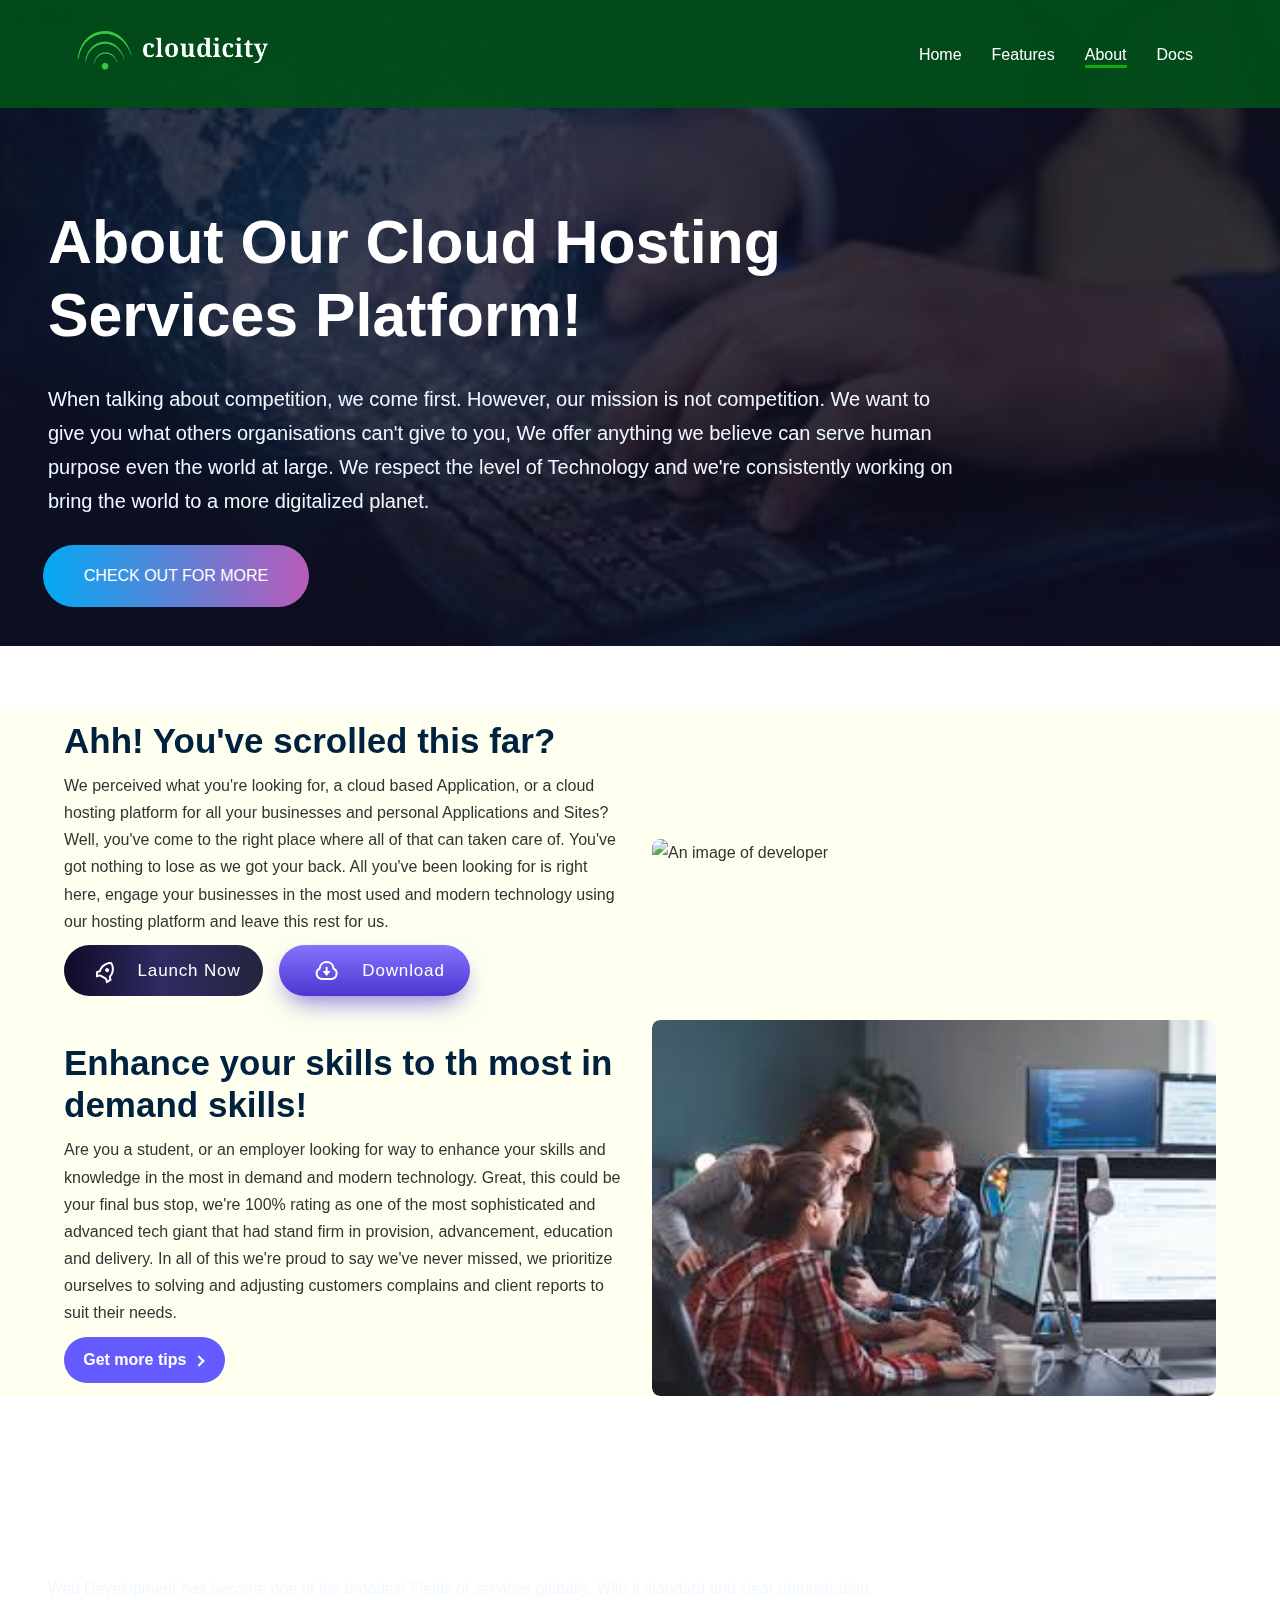
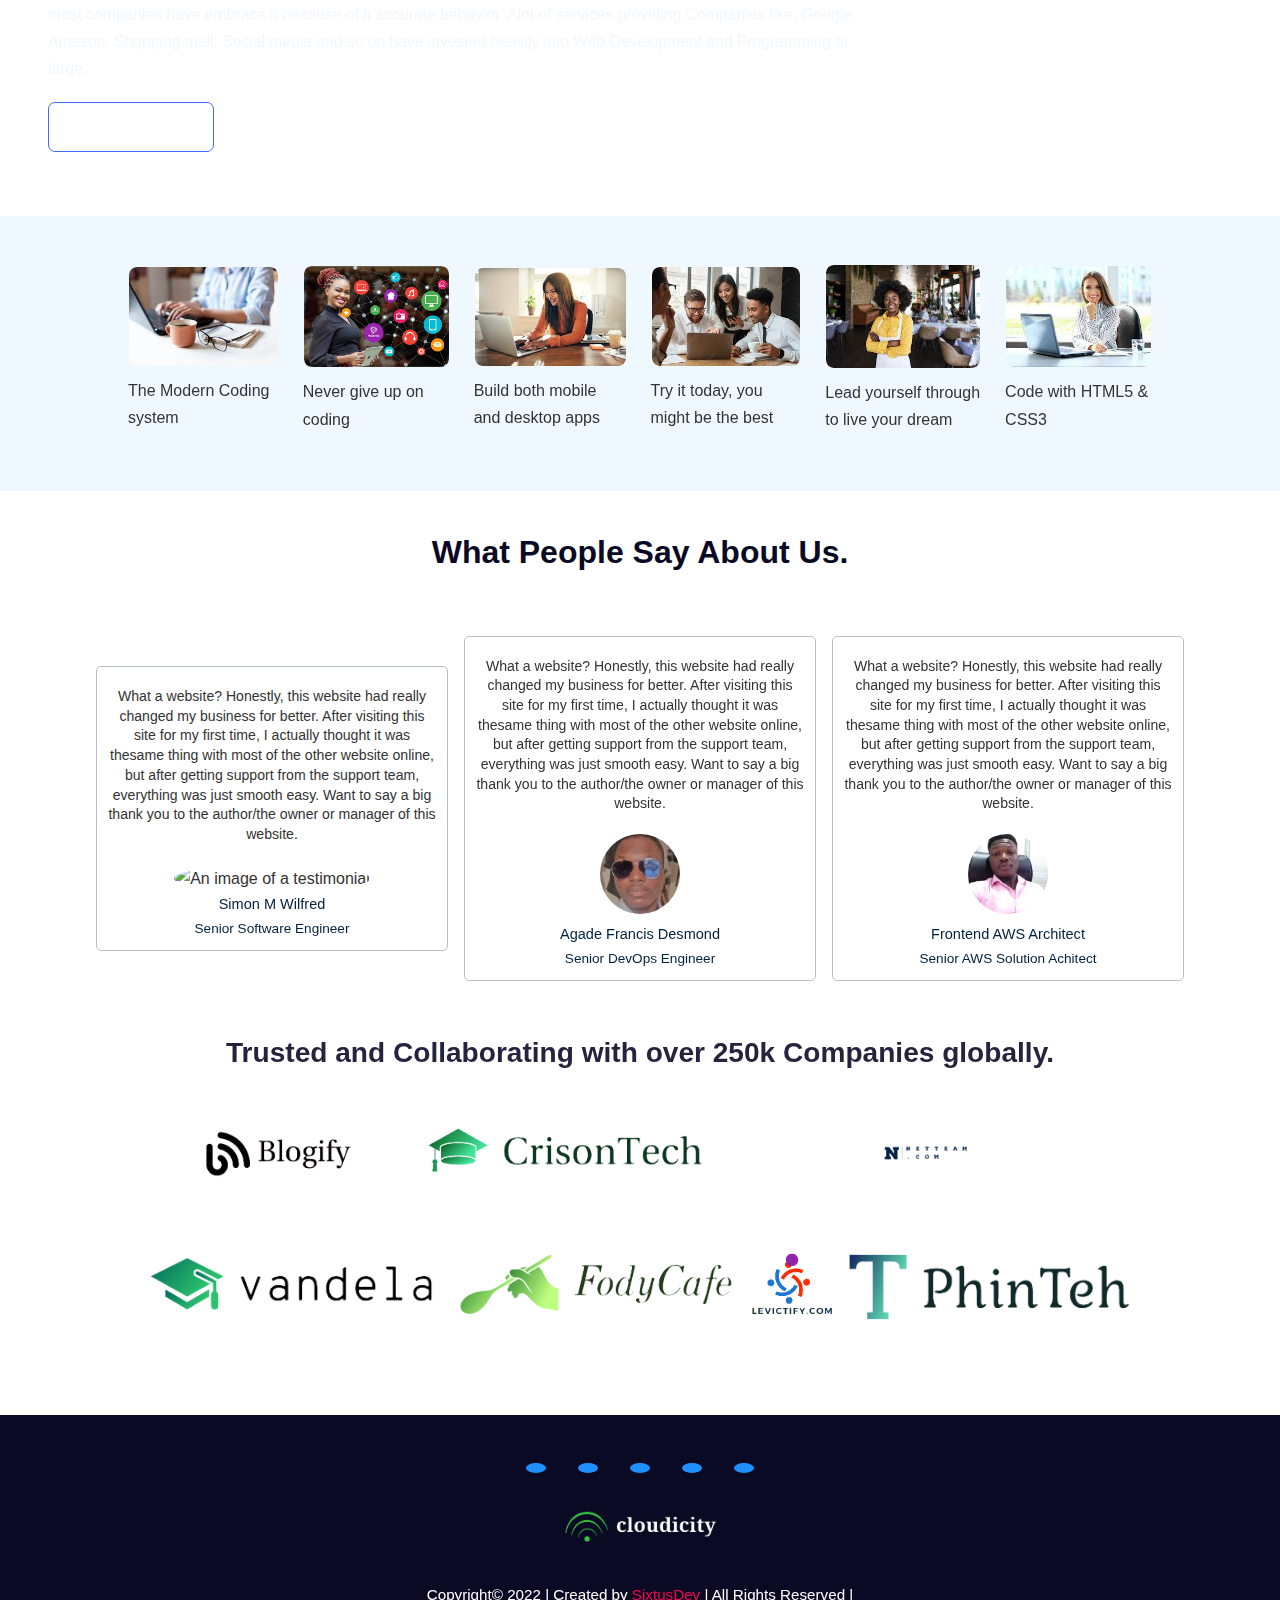
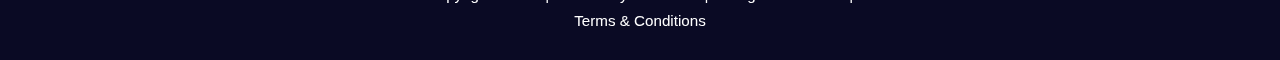
==== about.html @ d68605b9 "commit on all files" ====
<!DOCTYPE html>
<html lang="en">
<head>
  <meta charset="UTF-8">
  <link rel="stylesheet" href="./CSS/styles.css">
  <link rel="stylesheet" href="./CSS/utilities.css">
  <meta name="viewport" content="width=device-width, initial-scale=1.0">
  <meta name="description" cotent="Web based cloud hosting company for everyone" >
  <title>Cloudicity | Cloud hosting About</title>
  <script src="https://kit.fontawesome.com/7c5a9b010c.js" crossorigin="anonymous"></script>
</head>
<body>
  <!-- Nav -->
  <div class="navbar">
    <div class="container flex">
      <h1 class="logo"><a href="index.html"><img src="./images/cloudicity-logo-1.png" class="logo-image" alt="An image of Logo"></a></h1>
      <nav>
        <ul>
          <li><a href="index.html">Home</a></li>
          <li><a href="features.html">Features</a></li>
          <li><a href="about.html" class="active">About</a></li>
          <li><a href="docs.html">Docs</a></li>
        </ul>
      </nav>
    </div>
  </div>
 
  <!-- About -->
  
  <section class="main-me">
    <div class="head-nav">
      <div class="flex_inner_items">
        <h1>About Our Cloud Hosting Services Platform!</h1>
        <p>When talking about competition, we come first. However, our mission is not competition. We want to give you what others organisations can't give to you, We offer anything we believe can serve human purpose even the world at large.
          We respect the level of Technology and we're consistently working on bring the world to a more digitalized planet.
        </p>
        
        <button class="btn_primary_about" onclick="set_user_url()" >Check out for more</button>
      </div>
    </div> 
  </section>

  <div class="m-vert">
    <div class="inner-flex-container">
      <div class="main-me-text">
        <h2 class="text-dark">Ahh! You've scrolled this far?</h2>
        <p>We perceived what you're looking for, a cloud based Application, or a cloud hosting platform for all your businesses and personal Applications and Sites? Well, you've come to the right place where all of that can taken care of. You've got nothing to lose as we got your back. All you've been looking for is right here, engage your businesses in the most used and modern technology using our hosting platform and leave this rest for us.</p>
        <span class="flex-children">
          <a href="features.html" class="explore__link">
            <button class="explore_btn_pre">
              <svg height="24" width="24" viewBox="0 0 24 24" xmlns="http://www.w3.org/2000/svg"><path d="M0 0h24v24H0z" fill="none"></path><path d="M5 13c0-5.088 2.903-9.436 7-11.182C16.097 3.564 19 7.912 19 13c0 .823-.076 1.626-.22 2.403l1.94 1.832a.5.5 0 0 1 .095.603l-2.495 4.575a.5.5 0 0 1-.793.114l-2.234-2.234a1 1 0 0 0-.707-.293H9.414a1 1 0 0 0-.707.293l-2.234 2.234a.5.5 0 0 1-.793-.114l-2.495-4.575a.5.5 0 0 1 .095-.603l1.94-1.832C5.077 14.626 5 13.823 5 13zm1.476 6.696l.817-.817A3 3 0 0 1 9.414 18h5.172a3 3 0 0 1 2.121.879l.817.817.982-1.8-1.1-1.04a2 2 0 0 1-.593-1.82c.124-.664.187-1.345.187-2.036 0-3.87-1.995-7.3-5-8.96C8.995 5.7 7 9.13 7 13c0 .691.063 1.372.187 2.037a2 2 0 0 1-.593 1.82l-1.1 1.039.982 1.8zM12 13a2 2 0 1 1 0-4 2 2 0 0 1 0 4z" fill="currentColor"></path></svg>
              <span>Launch Now</span>
            </button>
          </a>
          <a href="./images/sixtus-office.JPG" class="download_software"download >
            <button class="cssbuttons-io-button">
              <svg height="24" width="24" viewBox="0 0 24 24" xmlns="http://www.w3.org/2000/svg"><path d="M0 0h24v24H0z" fill="none"></path><path d="M1 14.5a6.496 6.496 0 0 1 3.064-5.519 8.001 8.001 0 0 1 15.872 0 6.5 6.5 0 0 1-2.936 12L7 21c-3.356-.274-6-3.078-6-6.5zm15.848 4.487a4.5 4.5 0 0 0 2.03-8.309l-.807-.503-.12-.942a6.001 6.001 0 0 0-11.903 0l-.12.942-.805.503a4.5 4.5 0 0 0 2.029 8.309l.173.013h9.35l.173-.013zM13 12h3l-4 5-4-5h3V8h2v4z" fill="currentColor"></path></svg>
              <span>Download</span>
            </button>
          </a>
        </span>
      </div>

      <div class="img-wrapper">
        <img src="./images/sixtus-office.jpg" alt="An image of developer" class="image-dev">
        <div class="positioned-item">
          <h2>Learn the Skills you need for your next level.</h2>
          <p>Learning here could be the best decision you've ever make. Try and see it for yourelf. We believe Education is the key to success therefore, we've done and are doing everything possible to making Education Easy and accessible to all.</p>
          <a href="#"><i class="fas fa-external-link-alt"></i></a>
        </div>
      </div>
    </div>

    <div class="inner-flex-container">
      <div class="main-me-text">
        <h2 class="text-dark">Enhance your skills to th most in demand skills!</h3>
        <p>Are you a student, or an employer looking for way to enhance your skills and knowledge in the most in demand and modern technology. Great, this could be your final bus stop, we're 100% rating as one of the most sophisticated and advanced tech giant that had stand firm in provision, advancement, education and delivery. In all of this we're proud to say we've never missed, we prioritize ourselves to solving and adjusting customers complains and client reports to suit their needs.
        </p>
        <button class="tips-btn" onclick="redirect_url_doc()">
            Get more tips
            <div class="arrow-wrapper">
              <div class="arrow"></div>

            </div>
        </button>
      </div>
      <div class="img-wrapper">
        <img src="./images/developer-13.jpg" alt="An image of developer" class="image-dev">
        <div class="positioned-item">
          <h2>Develop yourself today for better tomorrow!</h2>
          <p>Learning here could be the best decision you've ever make. Try and see it for yourelf. We believe Education is the key to success therefore, we've done and are doing everything possible to making Education Easy and accessible to all.</p>
          <a href="#"><i class="fas fa-external-link-alt"></i></a>
        </div>
      </div>  
    </div> 
  </div>

  <section class="ideas_section">
    <div class="flex__inner_content">
      <div class="content_left">
        <h2>Find ideas about hidden behind the scheme!</h2>
        <p>Web Development has become one of the broadest Fields of services globally.
        With it standard and clear demostration, most companies have embrace it because of it accurate behavior. 
        Alot of services providing Companies like, Google, Amazon, Shopping mall, Social media and so on have invested 
        heavily into Web Development and Programming at large.
        </p>

        <button class="intouch_btn" onclick="contact_form()">Get in touch</button>
      </div>
    </div>
  </section>
  
  <!-- main-nav -->
  <section class="main_background">  
    <div class="flex_element">
      <div class="flex-1">
        <div class="img-wrapper border-color">
          <img src="./images/business-25.jpg" class="img" alt="An image of developers-1">
          <div class="positioned-wrapper">
            <button class="enroll_btn" onclick="get_url_assoc()">
              <span class="span-mother">
                  <span>E</span>
                  <span>n</span>
                  <span>r</span>
                  <span>o</span>
                  <span>l</span>
                  <span>l</span>
              </span>
              <span class="span-mother2">
                  <span>E</span>
                  <span>n</span>
                  <span>r</span>
                  <span>o</span>
                  <span>l</span>
                  <span>l</span>
              </span>
            </button>           
          </div>
        </div>
        <p>The Modern Coding system</p>
      </div>

      <div class="flex-1">
        <div class="img-wrapper border-color">
          <img src="./images/business-23.jpg" class="img" alt="An image of developers-2">
          <div class="positioned-wrapper">
              <button class="enroll_btn" onclick="get_url_assoc()">
                <span class="span-mother">
                    <span>E</span>
                    <span>n</span>
                    <span>r</span>
                    <span>o</span>
                    <span>l</span>
                    <span>l</span>
                </span>
                <span class="span-mother2">
                    <span>E</span>
                    <span>n</span>
                    <span>r</span>
                    <span>o</span>
                    <span>l</span>
                    <span>l</span>
                </span>
              </button>             
          </div>
        </div>
        <p>Never give up on coding</p>
      </div>

      <div class="flex-1">
        <div class="img-wrapper border-color">
          <img src="./images/business-22.jpg" class="img" alt="An image of developers-3">
          <div class="positioned-wrapper">
            <button class="enroll_btn" onclick="get_url_assoc()">
              <span class="span-mother">
                  <span>E</span>
                  <span>n</span>
                  <span>r</span>
                  <span>o</span>
                  <span>l</span>
                  <span>l</span>
              </span>
              <span class="span-mother2">
                  <span>E</span>
                  <span>n</span>
                  <span>r</span>
                  <span>o</span>
                  <span>l</span>
                  <span>l</span>
              </span>
            </button>
          </div>
        </div>
        <p>Build both mobile and desktop apps</p>
      </div>

      <div class="flex-1">
        <div class="img-wrapper border-color">
          <img src="./images/business-10.jpg" class="img" alt="An image of developers-4">
          <div class="positioned-wrapper">
          <button class="enroll_btn" onclick="get_url_assoc()">
            <span class="span-mother">
                <span>E</span>
                <span>n</span>
                <span>r</span>
                <span>o</span>
                <span>l</span>
                <span>l</span>
            </span>
            <span class="span-mother2">
                <span>E</span>
                <span>n</span>
                <span>r</span>
                <span>o</span>
                <span>l</span>
                <span>l</span>
            </span>
          </button>  
          </div>
        </div>
        <p>Try it today, you might be the best</p>
      </div>

      <div class="flex-1">
        <div class="img-wrapper border-color">
          <img src="./images/business-9.jpg" class="img" alt="An image of developers-5">
          <div class="positioned-wrapper">
            <button class="enroll_btn" onclick="get_url_assoc()">
              <span class="span-mother">
                  <span>E</span>
                  <span>n</span>
                  <span>r</span>
                  <span>o</span>
                  <span>l</span>
                  <span>l</span>
              </span>
              <span class="span-mother2">
                  <span>E</span>
                  <span>n</span>
                  <span>r</span>
                  <span>o</span>
                  <span>l</span>
                  <span>l</span>
              </span>
            </button>   
          </div>
        </div>
        <p>Lead yourself through to live your dream</p>
      </div>

      <div class="flex-1"> 
        <div class="img-wrapper border-color">
          <img src="./images/business-4.jpg" class="img alt="An image of developers-6">
          <div class="positioned-wrapper">
            <button class="enroll_btn" onclick="get_url_assoc()">
              <span class="span-mother">
                  <span>E</span>
                  <span>n</span>
                  <span>r</span>
                  <span>o</span>
                  <span>l</span>
                  <span>l</span>
              </span>
              <span class="span-mother2">
                  <span>E</span>
                  <span>n</span>
                  <span>r</span>
                  <span>o</span>
                  <span>l</span>
                  <span>l</span>
              </span>
            </button>   
          </div>
        </div>
        <p>Code with HTML5 & CSS3</p>
      </div>

    </div>
    
  </section>

  <section class="testimonials-container">
    <h2 class="testimonial-header">What People Say About Us.</h2>
    <div class="testimonial-flex-wrapper">
      <div class="testimonial-col-1">
        <span class="icon-left"><i class="fas fa-quote-left testi-icon"></i></span>
        <p class="testi-par">What a website? Honestly, this website had really changed my business for better.
          After visiting this site for my first time, I actually thought it was thesame thing with most of the other website online, but after getting support from the support team, everything was just smooth easy.
          Want to say a big thank you to the author/the owner or manager of this website.
        </p>
        <ul class="icon-star-left">
          <li class="star-list"><i class="fas fa-star"></i></li>
          <li class="star-list"><i class="fas fa-star"></i></li>
          <li class="star-list"><i class="fas fa-star"></i></li>
          <li class="star-list"><i class="fas fa-star"></i></li>
          <li class="star-list"><i class="fas fa-star"></i></li>
        </ul>
        <img src="./images/testi-1.png" alt="An image of a testimonial" class="test-img-1 testimonial-img">
        <h5 class="testi-name">Simon M Wilfred</h5>
        <h6 class="country">Senior Software Engineer</h6>
      </div>

      <div class="testimonial-col-1">
        <span class="icon-left"><i class="fas fa-quote-left testi-icon"></i></span>
        <p class="testi-par">What a website? Honestly, this website had really changed my business for better.
          After visiting this site for my first time, I actually thought it was thesame thing with most of the other website online, but after getting support from the support team, everything was just smooth easy.
          Want to say a big thank you to the author/the owner or manager of this website.
        </p>
        <ul class="icon-star-left">
          <li class="star-list"><i class="fas fa-star"></i></li>
          <li class="star-list"><i class="fas fa-star"></i></li>
          <li class="star-list"><i class="fas fa-star"></i></li>
          <li class="star-list"><i class="fas fa-star"></i></li>
          <li class="star-list"><i class="fas fa-star"></i></li>
        </ul>

        <img src="./images/testi-2.jpg" alt="An image of a testimonial" class="test-img-2 testimonial-img">
        <h5 class="testi-name">Agade Francis Desmond</h5>
        <h6 class="country">Senior DevOps Engineer</h6>
      </div>

      <div class="testimonial-col-1">
        <span class="icon-left"><i class="fas fa-quote-left testi-icon"></i></span>
        <p class="testi-par">What a website? Honestly, this website had really changed my business for better.
          After visiting this site for my first time, I actually thought it was thesame thing with most of the other website online, but after getting support from the support team, everything was just smooth easy.
          Want to say a big thank you to the author/the owner or manager of this website.
        </p>
        <ul class="icon-star-left">
          <li class="star-list"><i class="fas fa-star"></i></li>
          <li class="star-list"><i class="fas fa-star"></i></li>
          <li class="star-list"><i class="fas fa-star"></i></li>
          <li class="star-list"><i class="fas fa-star"></i></li>
          <li class="star-list"><i class="fas fa-star"></i></li>
        </ul>

        <img src="./images/testi-3.jpg" alt="An image of a testimonial" class="test-img-3 testimonial-img">
        <h5 class="testi-name">Frontend AWS Architect</h5>
        <h6 class="country">Senior AWS Solution Achitect</h6>
      </div>
    </div>
  </section>

  <div class="collaboration-wrapper">
    <h3>Trusted and Collaborating with over 250k Companies globally.</h3>
    <div class="collaboration-items">
      <a href="#" target="_blank" class="colla-links"><span><img src="./images/collabo-1.png" class="colla-img mix-mode" alt="image of collaboration-1"></span></a>
      <a href="#" target="_blank" class="colla-links"><span><img src="./images/collabo-2.png" class="modify-img" alt="image of collaboration-1"></span></a>
      <a href="#" target="_blank" class="colla-links"><span><img src="./images/collabo-3.png" class="modify-img mix-mode" alt="image of collaboration-3"></span></a>
      <a href="#" target="_blank" class="colla-links"><span><img src="./images/collabo-9.png" class="modify-img" alt="image of collaboration-3"></span></a>
      <a href="#" target="_blank" class="colla-links"><span><img src="./images/collabo-6.png" class="modify-img" alt="image of collaboration-4"></span></a>
      <a href="#" target="_blank" class="colla-links"><span><img src="./images/collabo-8.png" class="colla-img" alt="image of collaboration-5"></span></a>
      <a href="#" target="_blank" class="colla-links"><span><img src="./images/collabo-7.png" class="modify-img" alt="image of collaboration-6"></span></a>
    </div>
  </div>

  
      <!-- Footer -->
    <footer class="footer py-1">
      <div class="Flex-footer">
        <div class="flex-center-items">
            <a
              href="https://github.com/sixtus-Developer"
              class="social-link"
              target="_blank"
            >
              <i class="fab fa-github fa-2x"></i>
            </a>
          

          
            <a
              href="https://twitter.com/SixtusUshahemba"
              class="social-link"
              target="_blank"
            >
              <i class="fab fa-twitter fa-2x"></i>
            </a>
          

          
            <a
              href="https://www.facebook.com/sixtusushrey"
              class="social-link"
              target="_blank"
            >
              <i class="fab fa-facebook fa-2x"></i>
            </a>
          
          
          
            <a
              href="https://www.instagram.com/sixtusushrey/"
              class="social-link"
              target="_blank"
            >
              <i class="fab fa-instagram fa-2x"></i>
            </a>
          

          
            <a
              href="https://www.linkedin.com/in/sixtusushrey/"
              class="social-link"
              target="_blank"
            >
              <i class="fab fa-linkedin fa-2x"></i>
            </a>
          
        </div>

        <div class="logo-wrapper">
          <img
            src="images/cloudicity-logo-1.png"
            class="footer-logo-img"
            alt="An image of Logo"
          />
          <p class="white-color">
            Copyright&copy; 2022 | Created by
            <span style="color: #ff004f;">SixtusDev</span>
            | All Rights Reserved |
            <br />
            Terms & Conditions
          </p>
        </div>
      </div>
    </footer>
  
  <script src="./JS/about.js"></script>
</body> 
</html>
---- CSS/styles.css ----
@import url('https://fonts.googleapis.com/css2?family=Lato:wght@300;400&family=Nunito:wght@300;400&family=Raleway:wght@200;300;400;500&display=swap');
@import url('./utilities.css');

:root {
  --primary-color: #047aed;
  --secondary-color: #1c3fa8;
  --dark-color: #002240;
  --darker-color: #0a0a24;
  --light-color: #f4f4f4;
  --success-color: #5cb85c;
  --pinkle-color: hotpink;
  --error-color: #d9534f;
  --gray-color: rgba(15, 35, 15, 0.6);
}

* {
  box-sizing: border-box;
  padding: 0;
  margin: 0;
}

html {
  scroll-behavior: smooth;
}

body {
  font-family: 'Segoe UI', Tahoma, Geneva, Verdana, sans-serif;
  line-height: 1.7;
  color: #333;
  overflow-x: hidden;
  width: 100%;
}

ul {
  list-style-type: none;
}

a {
  text-decoration: none;
  color: #333;
}

h1,
h2 {
  font-weight: 300;
  line-height: 1.2;
  margin: 10px 0;
}

p {
  margin: 10px 0;
  width: 100%;
}

img {
  width: 100%;
}

.logo {
  display: inline-block;
  position: relative;
}

.logo .logo-image {
  width: 200px;
  height: 80px;
  position: relative;
  object-fit: contain;
}

.logo-wrapper {
  display: block;
  position: relative;
}

.logo-wrapper .footer-logo-img {
  width: 190px;
  height: 100%;
  position: relative;
  margin-top: 1rem;
  padding: 1rem;
  object-fit: contain;
}

code,
pre {
  background: #333;
  color: #fff;
  padding: 10px;
}

.hidden {
  visibility: hidden;
  height: 0;
}

/* Navbar */
.navbar {
  background: #024e1af0;
  box-shadow: rgb(0, 0, 0, 0.6);
  color: #fff;
  width: 100%;
  position: fixed;
  top: 0;
  left: 0;
  overflow: hidden !important;
  z-index: 1000;
}

.navbar .flex {
  justify-content: space-between;
}

.navbar ul {
  display: flex;
}

nav ul li {
  display: inline-block;
  margin: 0 5px;
  padding: 10px;
}

.navbar ul li a {
  color: #fff;
  padding: 2px 0;
  transition: all 0.5s;
}

.navbar ul li a.active {
  font-weight: 400;
  position: relative;
  border-bottom: 3px solid rgba(15, 185, 15, 0.883) !important;
}

.navbar ul li a:hover {
  border-bottom: 3px solid rgba(15, 185, 15, 0.883);
  font-weight: bold;
}

.navbar h1 i:hover {
  color: ivory;
}

.navbar h1:hover {
  color: ivory;
}

/* Showcase */
.showcase {
  height: 100%;
  width: 100%;
  background-color: var(--primary-color);
  color: ivory;
  position: relative;
  padding: 2.5rem 0;
}

/* margin-top-y */
.vertical-margin {
  position: relative;
  top: 8rem;
}

.margin-bottom {
  margin-bottom: 3rem;
}

.showcase h1 {
  font-size: 40px;
}

.showcase p {
  margin: 20px 0;
}

.showcase-form h2 {
  color: var(--darker-color);
}

/* Animations */
.showcase-text {
  animation: slideInFromLeft 2s ease-in;
}

.showcase-text .demo-header {
  font-family: inherit;
  font-size: 2rem;
  font-weight: 500;
}

.showcase .grid {
  overflow: visible;
  grid-template-columns: 55% 45%;
  gap: 30px;
}

.showcase-form {
  position: relative;
  top: 100px;
  height: 415px;
  width: 400px;
  padding: 40px;
  z-index: 100;
  animation: slideInFromRight 2s ease-in;
}

/* input contains error */
.error .error-msg {
  visibility: visible;
}

/* error-msg */
.error-msg {
  display: flex;
  color: orangered;
  font-size: 0.91rem;
  font-family: Arial, Helvetica, sans-serif;
  justify-self: start;
  float: left;
  position: relative;
  align-items: center;
  text-align: start;
  font-weight: normal;
  visibility: hidden;
}

.showcase-form .form-control {
  margin: 10px 0;
  position: relative;
}

.showcase-form input[type='text'],
.showcase-form input[type='email'] {
  border: none;
  border-bottom: 1px solid #b4becb;
  width: 100%;
  padding: 3px;
  font-size: 16px;
}

.showcase-form input:focus {
  outline: none;
}

.showcase::before,
.showcase::after {
  content: '';
  position: absolute;
  height: 100px;
  bottom: -70px;
  right: 0;
  left: 0;
  background-color: #fff;
  transform: skewY(-3deg);
  -webkit-transform: skewY(-3deg);
  -moz-transform: skewY(-3deg);
  -ms-transform: skewY(-3deg);
}

/* Herocase */
.herocase .form-control input[type='text'],
.herocase .form-control input[type='email'],
.herocase .form-control input[type='password'] {
  border: none;
  padding: 18px 3px;
  border-bottom: 1px solid #b4becb;
  width: 100%;
  margin: 15px 40px;
  cursor: pointer;
  font-size: 15px;
  color: #333;
  font-weight: bold;
}

.herocase .form-control input:focus {
  outline: none;
}

/* herocase */
.herocase .card {
  animation: slideInFromTop 2s ease-in;
}

/* title-header */
.title-header {
  color: ivory !important;
  font-size: 2.5rem !important;
  padding-top: 2rem !important;
  font-weight: bold !important;
  font-family: Arial, Helvetica, sans-serif !important;
}

/* main-section */
.main-section {
  width: 100%;
}

/* par-text */
.para-text {
  font-size: 1.2rem !important;
  font-weight: normal !important;
  font-family: Arial, Helvetica, sans-serif !important;
  color: ivory !important;
  line-height: 28px !important;
}

.btn_primary_about {
  text-decoration: none;
  position: absolute;
  border: none;
  font-size: 16px;
  font-weight: normal;
  color: #fff;
  width: 16em;
  text-transform: uppercase;
  padding: 10px 22px;
  text-align: cente0;
  align-items: center;
  line-height: 2em;
  text-align: center;
  background: linear-gradient(90deg, #03a9f4, #f441a5, #ffeb3b, #03a9f4);
  background-size: 300%;
  border-radius: 30px;
  z-index: 1;
}

.btn_primary_about:hover {
  animation: ani 8s linear infinite;
  border: none;
}

@keyframes ani {
  0% {
    background-position: 0%;
  }

  100% {
    background-position: 400%;
  }
}

.btn_primary_about:before {
  content: '';
  position: absolute;
  top: -5px;
  left: -5px;
  right: -5px;
  bottom: -5px;
  z-index: -1;
  background: linear-gradient(90deg, #03a9f4, #f441a5, #ffeb3b, #03a9f4);
  background-size: 400%;
  border-radius: 35px;
  transition: 1s;
}

.btn_primary_about:hover::before {
  filter: blur(20px);
}

.btn_primary_about:active {
  background: linear-gradient(32deg, #03a9f4, #f441a5, #ffeb3b, #03a9f4);
}

.about-btn {
  --green: #1bfd9c;
  font-size: 15px;
  padding: 0.9em 2.7em;
  letter-spacing: 0.06em;
  position: relative;
  font-family: inherit;
  border-radius: 0.6em;
  overflow: hidden;
  text-transform: uppercase;
  transition: all 0.3s;
  line-height: 1.4em;
  border: 2px solid var(--green);
  background: linear-gradient(
    to right,
    rgba(27, 253, 156, 0.1) 1%,
    transparent 40%,
    transparent 60%,
    rgba(27, 253, 156, 0.1) 100%
  );
  color: var(--green);
  box-shadow: inset 0 0 10px rgba(27, 253, 156, 0.4),
    0 0 9px 3px rgba(27, 253, 156, 0.1);
}

.about-btn:hover {
  color: #82ffc9;
  box-shadow: inset 0 0 10px rgba(27, 253, 156, 0.6),
    0 0 9px 3px rgba(27, 253, 156, 0.2);
}

.about-btn:before {
  content: '';
  position: absolute;
  left: -4em;
  width: 4em;
  height: 100%;
  top: 0;
  transition: transform 0.4s ease-in-out;
  background: linear-gradient(
    to right,
    transparent 1%,
    rgba(27, 253, 155, 0.353) 40%,
    rgba(27, 253, 156, 0.1) 60%,
    transparent 100%
  );
}

.about-btn:hover:before {
  transform: translateX(15em);
}

/* agreement-btn */
.feature-btn {
  display: inline-block;
  cursor: pointer;
  padding: 12px 14px;
  background: transparent;
  text-align: center;
  color: var(--dark-color);
  font-size: 1rem;
  outline: none;
  font-weight: bold;
  font-family: Arial, Helvetica, sans-serif;
  border: 1px solid orangered;
  border-radius: 5px;
  margin-top: 1rem !important;
  margin: 0 auto;
  transition: all 0.5s;
}

/* on hover state */
.feature-btn:hover {
  background: seagreen;
  border: none;
  color: ivory;
  outline: none;
  transform: scale(0.98);
  cursor: pointer;
}

.herocase h1 {
  text-transform: uppercase;
}

.herocase .form-control input[type='radio'] {
  margin-right: 40px;
  margin-top: 30px;
  margin-bottom: 20px;
  font-size: 16px;
  font-weight: bold;
}

/* Stats */
.stats {
  padding-top: 100px;
  animation: slideInFromBottom 2s ease-in;
}

.stats-heading {
  max-width: 500px;
  margin: auto;
  font-size: 1.2rem;
  font-weight: bold;
  color: var(--darker-color);
}

.stats .grid h3 {
  font-size: 35px;
  color: var(--primary-color);
}

.stats .grid p {
  font-size: 20px;
  font-weight: 300;
  color: var(--dark-color);
  font-size: 0.92rem;
}

.stats .grid i {
  color: var(--dark-color);
  transition: transform 0.2s ease-in;
}

.stats .grid i:hover {
  color: var(--primary-color);
  transform: translateY(-5px);
}

/* CLI */
.cli .grid {
  grid-template-columns: repeat(3, 1fr);
  grid-template-rows: repeat(2, 1fr);
}

.cli .grid > *:first-child {
  grid-column: 1 / span 2;
  grid-row: 1 / span 2;
}

.cli .card h3 {
  color: var(--darker-color);
}

.cli .grid > *:first-child {
  color: none;
  transition: transform 0.5s ease-in;
}

.cli .grid > *:first-child:hover {
  transform: translateY(-5px);
}

/* Cloud */
.cloud .grid {
  grid-template-columns: 4fr 3fr;
}

.cloud .grid > div h2 {
  color: #fff;
}

/* Languages */

.languages .flex {
  flex-wrap: wrap;
}

.languages .card {
  text-align: center;
  margin: 18px 4px 40px;
  transition: all 0.2s ease-in;
}

.languages .card h4 {
  font-size: 17px;
  margin-top: auto;
  color: var(--dark-color);
}

.languages .card:hover {
  transform: translateY(-10px);
  cursor: pointer;
}

.languages h2 {
  color: var(--darker-color);
}

.features-sub-head {
  top: 5rem;
  position: relative;
  overflow: hidden;
}

.docs-head {
  top: 6rem;
  position: relative;
  overflow: hidden;
}

.features-head {
  position: relative;
  top: 5.2rem;
  overflow: hidden;
}

.main-me {
  background: linear-gradient(
      to right,
      rgba(15, 15, 35, 0.8),
      rgba(15, 15, 35, 0.8)
    ),
    url('../images/bg-image-10.jpg');
  background-size: cover;
  background-position: center;
  background-repeat: no-repeat;
  background-attachment: scroll;
  width: 100%;
  padding: 3rem auto !important;
  overflow: hidden;
}

.features-main {
  margin-top: 5rem !important;
}

/* Features */
.features-head img {
  width: 200px;
  justify-self: flex-end;
  transition: all 0.5s ease-in;
}

.features-head img:hover {
  transform: translateX(-8px);
}

.features-sub-head img {
  width: 300px;
  justify-self: flex-end;
  transition: transform 0.5s ease;
}

.features-sub-head img:hover {
  transform: translateX(-8px);
}

.features-sub-head .grid h2 {
  color: #20b2aa;
}

.features-sub-head .grid p,
.features-sub-head .grid h2 {
  color: var(--darker-color);
}

/* Main */
.features-main .card > i {
  margin-right: 20px;
}

.features-main .grid {
  padding: 30px;
}

.features-main .grid > *:first-child {
  grid-column: 1 / span 3;
}

.features-main .grid > *:nth-child(2) {
  grid-column: 1 / span 2;
}

.features-main .card p {
  color: var(--darker-color);
}

.features-main .card i {
  color: var(--pinkle-color);
}

.features-main .card i:hover {
  color: var(--dark-color);
}

/* Docs */
.docs-head img {
  width: 200px;
  justify-self: flex-end;
}

.docs-main {
  margin: 6rem 0 !important;
  position: relative !important;
}

.docs-main h3 {
  margin: 20px 0;
}

.docs-main .grid {
  grid-template-columns: 1fr 2fr;
  align-items: flex-start;
}

.docs-main nav li {
  font-size: 17px;
  padding-bottom: 5px;
  margin-bottom: 5px;
  border-bottom: 1px solid #ccc;
}

.docs-main a:hover {
  font-weight: normal;
  color: #20b2aa;
}

/* About me */

.main-me .grid {
  top: 75px;
}

.main-me .grid > div img,
.main-me .main-control > div img {
  margin-bottom: 30px;
  width: 500px;
  gap: 30px;
  padding: 20px 5px;
}

.main-me .grid > div img {
  margin-right: 40px;
}

.main-me .main-control .grid > div img {
  margin-right: 20px;
}

.main-me .grid > div h1,
h2 {
  font-size: 35px;
  font-weight: bold;
  color: #fff;
}

.main-me .main-control p {
  margin-right: 30px;
  top: 60px;
}

.main-me .main-control h3 {
  font-weight: bold;
  font-size: 30px;
}

.main-me .grid > div p {
  margin-right: 30px;
  margin-bottom: 40px;
}

.main-nav h2 {
  margin-bottom: 60px;
}

.main-nav .grid > div img {
  margin: 20px 15px 40px;
  padding: 20px;
  margin-bottom: 10px;
}

.head-nav {
  display: flex;
  flex-direction: row;
  justify-content: center;
  align-items: center;
  margin-top: 8rem;
  width: 75%;
  position: relative;
}

.flex_inner_items {
  padding: 3rem 0;
  margin-left: 3rem;
  width: 100%;
  margin-bottom: 3rem;
  position: relative;
}

/* Head-nav */
.head-nav .flex_inner_items h1 {
  font-weight: bold;
  font-size: 3.8rem;
  font-family: 'Segoe UI', Tahoma, Geneva, Verdana, sans-serif;
  padding: 20px 0;
  color: #fff;
}

.head-nav .flex_inner_items p {
  font-size: 20px;
  line-height: 1.7;
  margin-bottom: 2rem;
  font-weight: normal;
  color: aliceblue;
}

/* Cast */
.cast .form-control {
  position: relative;
  padding: 20px 0;
  margin: 10px 0;
  font-size: 25px;
  font-weight: bold;
}

.flex-children {
  display: flex;
  flex-wrap: wrap;
  flex-direction: row;
  gap: 1rem;
}
.explore_btn_pre {
  display: flex;
  align-items: center;
  font-family: inherit;
  font-weight: 500;
  font-size: 17px;
  padding: 0.8em 1.3em 0.8em 0.9em;
  color: white;
  background: #ad5389;
  background: linear-gradient(to right, #0f0c29, #302b63, #24243e);
  border: none;
  letter-spacing: 0.05em;
  cursor: pointer;
  border-radius: 32px;
}

.explore_btn_pre svg {
  margin-right: 3px;
  transform: rotate(30deg);
  transition: transform 0.5s cubic-bezier(0.76, 0, 0.24, 1);
}

.explore_btn_pre span {
  transition: transform 0.5s cubic-bezier(0.76, 0, 0.24, 1);
}

.explore_btn_pre:hover svg {
  transform: translateX(5px) rotate(90deg);
}

.explore_btn_pre:hover span {
  transform: translateX(7px);
}
.download_software {
  position: relative;
  text-decoration: none;
}

.tips-btn {
  --primary-color: #645bff;
  --secondary-color: #fff;
  --hover-color: #111;
  --arrow-width: 10px;
  --arrow-stroke: 2px;
  box-sizing: border-box;
  border: 0;
  border-radius: 32px;
  color: var(--secondary-color);
  padding: 0.9em 1.2em;
  background: var(--primary-color);
  display: flex;
  font-size: 1rem;
  font-weight: normal;
  cursor: pointer;
  transition: 0.2s background;
  align-items: center;
  gap: 0.6em;
  font-weight: bold;
}

.ideas_section {
  background: linear-gradient(
      to right,
      rgba(3, 12, 63, 0.98),
      rgba(6, 18, 86, 0.959),
      rgba(12, 20, 63, 0.672),
      rgba(4, 13, 67, 0.673)
    ),
    url('../images/business-4.jpg');
  background-size: cover;
  background-position: center;
  background-repeat: no-repeat;
  background-attachment: fixed;
  width: 100%;
  padding: 2rem 0;
}

.flex__inner_content {
  display: flex;
  flex-direction: row;
  margin-left: 3rem;
  padding: 2rem 0;
  position: relative;
  width: 65%;
}

.flex__inner_content .content_left {
  position: relative;
  width: 100%;
}

.content_left h2 {
  color: #fff;
  font-size: 2.2rem;
  font-weight: bold;
  padding: 10px 0;
}

.content_left p {
  font-size: 0.98rem;
  font-weight: normal;
  line-height: 1.7;
  color: aliceblue;
  padding: 10px 0;
}

.tips-btn .arrow-wrapper {
  display: flex;
  justify-content: center;
  align-items: center;
}

.tips-btn .arrow {
  margin-top: 1px;
  width: var(--arrow-width);
  background: var(--primary-color);
  height: var(--arrow-stroke);
  position: relative;
  transition: 0.2s;
}

.tips-btn .arrow::before {
  content: '';
  box-sizing: border-box;
  position: absolute;
  border: solid var(--secondary-color);
  border-width: 0 var(--arrow-stroke) var(--arrow-stroke) 0;
  display: inline-block;
  top: -3px;
  right: 3px;
  transition: 0.2s;
  padding: 3px;
  transform: rotate(-45deg);
}

.tips-btn:hover {
  background-color: var(--hover-color);
}

.tips-btn:hover .arrow {
  background: var(--secondary-color);
}

.tips-btn:hover .arrow:before {
  right: 0;
}

.cssbuttons-io-button {
  display: flex;
  align-items: center;
  font-family: inherit;
  font-weight: 500;
  cursor: pointer;
  font-size: 17px;
  padding: 0.8em 1.5em 0.8em 1.2em;
  color: white;
  background: #ad5389;
  background: linear-gradient(
    0deg,
    rgba(77, 54, 208, 1) 0%,
    rgba(132, 116, 254, 1) 100%
  );
  border: none;
  box-shadow: 0 0.7em 1.5em -0.5em #4d36d0be;
  letter-spacing: 0.05em;
  border-radius: 20em;
}

.cssbuttons-io-button svg {
  margin-right: 8px;
}

.cssbuttons-io-button:hover {
  box-shadow: 0 0.5em 1.5em -0.5em #4d36d0be;
}

.cssbuttons-io-button:active {
  box-shadow: 0 0.3em 1em -0.5em #4d36d0be;
}

/* to-about-btn */
.to-about-btn {
  display: inline-block;
  cursor: pointer;
  padding: 10px 16px;
  background: orange;
  text-align: center;
  color: ivory;
  font-size: 1rem;
  font-weight: bold;
  font-family: Arial, Helvetica, sans-serif;
  border: none;
  border-radius: 5px;
  margin-top: 1rem !important;
  margin: 0 auto;
  transition: all 0.3s ease-in-out;
}

/* on hover state */
.to-about-btn:hover {
  background: forestgreen;
  cursor: pointer;
  border: none;
}

.intouch_btn {
  position: relative;
  padding: 16px 20px;
  border-radius: 7px;
  border: 1px solid rgb(61, 106, 255);
  font-size: 14px;
  text-transform: uppercase;
  font-weight: 600;
  letter-spacing: 2px;
  background: transparent;
  color: #fff;
  cursor: pointer;
  overflow: hidden;
  box-shadow: 0 0 0 0 transparent;
  -webkit-transition: all 0.2s ease-in;
  -moz-transition: all 0.2s ease-in;
  transition: all 0.2s ease-in;
}

.intouch_btn:hover {
  background: rgb(61, 106, 255);
  box-shadow: 0 0 30px 5px rgba(0, 142, 236, 0.815);
  -webkit-transition: all 0.2s ease-out;
  -moz-transition: all 0.2s ease-out;
  transition: all 0.2s ease-out;
}

.intouch_btn:hover::before {
  -webkit-animation: sh02 0.5s 0s linear;
  -moz-animation: sh02 0.5s 0s linear;
  animation: sh02 0.5s 0s linear;
}

.intouch_btn::before {
  content: '';
  display: block;
  width: 0px;
  height: 86%;
  position: absolute;
  top: 7%;
  left: 0%;
  opacity: 0;
  background: #fff;
  box-shadow: 0 0 50px 30px #fff;
  -webkit-transform: skewX(-20deg);
  -moz-transform: skewX(-20deg);
  -ms-transform: skewX(-20deg);
  -o-transform: skewX(-20deg);
  transform: skewX(-20deg);
}

@keyframes sh02 {
  from {
    opacity: 0;
    left: 0%;
  }

  50% {
    opacity: 1;
  }

  to {
    opacity: 0;
    left: 100%;
  }
}

.intouch_btn:active {
  box-shadow: 0 0 0 0 transparent;
  -webkit-transition: box-shadow 0.2s ease-in;
  -moz-transition: box-shadow 0.2s ease-in;
  transition: box-shadow 0.2s ease-in;
}

/* m-left */
.m-left {
  margin-left: 10px;
}

/* main-container */
.main_background {
  width: 100%;
  background: aliceblue;
  position: relative;
}

.flex_element {
  display: flex;
  width: 80%;
  margin: 0 auto;
  padding: 3rem 0;
  flex-direction: row;
  flex-wrap: nowrap;
  align-items: center;
  justify-content: center;
  gap: 1.5rem;
  position: relative;
}
/* m-vert */
.m-vert {
  margin: 0 auto;
  width: 100%;
  margin-top: 4rem;
  background-color: ivory;
}

/* m-vert */
.m-vert-2 {
  margin: 0 auto;
  width: 100%;
  margin-top: 2rem;
  background-color: ivory;
}

/* img-wrapper */
.img-wrapper {
  overflow: hidden;
  position: relative;
  width: 100%;
  border: none;
  border-radius: 0.5rem;
}

.img-wrapper .image-dev {
  display: block;
  width: 100%;
  position: relative;
  border: none;
  border-radius: 0.5rem;
  transition: transform 0.5s;
}

.border-color {
  border: 1.5px solid aliceblue;
}

.img-wrapper .img {
  display: block;
  width: 100%;
  position: relative;
  border: none;
  border-radius: 0.5rem;
  transition: transform 0.5s;
}

.img-wrapper:hover .image-dev,
.img-wrapper:hover .img {
  transform: scale(1.1);
  border-radius: 0.5rem;
  border: none;
  cursor: pointer;
}

/* inner-flex-container */
.inner-flex-container {
  display: grid;
  grid-template-columns: repeat(2, 1fr);
  grid-gap: 1.5rem;
  margin: 1.5rem auto;
  width: 90%;
  align-items: center;
  justify-content: center;
}

.positioned-item {
  width: 100%;
  height: 0;
  position: absolute;
  bottom: 0;
  left: 0;
  border-radius: 0.5rem;
  background: linear-gradient(rgba(0, 0, 0, 0.6), #ff004f);
  overflow: hidden;
  display: flex;
  justify-content: center;
  text-align: Center;
  align-items: center;
  flex-direction: column;
  padding: 0 60px;
  font-size: 14px;
  transition: height 0.5s;
}

.positioned-item h2 {
  color: #fff;
  font-size: 1.5rem;
}

.positioned-item p {
  color: aliceblue;
  font-size: 0.88rem;
}

.positioned-wrapper {
  width: 100%;
  height: 0;
  position: absolute;
  bottom: 0;
  left: 0;
  border-radius: 0.5rem;
  background: linear-gradient(rgba(0, 0, 0, 0.6), #24243e);
  overflow: hidden;
  display: flex;
  justify-content: center;
  text-align: Center;
  align-items: center;
  flex-direction: column;
  padding: 0 60px;
  font-size: 14px;
  transition: height 0.5s;
}

.positioned-item .cloudy-btn {
  background: transparent;
  color: #fff;
  font-size: 0.95rem;
  font-weight: 500;
  padding: 10px 30px;
  margin-top: 5px;
  display: inline-block;
  outline: none;
  position: relative;
  border: 2px solid aliceblue;
  border-radius: 0.5rem;
  z-index: 0;
  overflow: hidden;
}

.positioned-item .cloudy-btn::before {
  content: '';
  width: 0;
  height: 100%;
  top: 0;
  right: 0;
  transition: 0.3s linear;
  z-index: -1;
  background: linear-gradient((0, 0, 0, 0.6), green);
  color: #fff;
  position: absolute;
}

.positioned-item .cloudy-btn:hover::before {
  height: 100%;
  left: 0;
  cursor: pointer;
}

.positioned-item .cloudy-btn:hover {
  color: #fff;
  cursor: pointer;
}

.positioned-title {
  color: #fff;
  font-size: 2rem;
  margin-bottom: 14px;
  font-weight: 500;
  font-family: Arial, sans-serif;
}

.positioned-wrapper h5 {
  color: #fff;
  padding: 0;
  font-size: 16px;
}

.enroll_btn {
  font-weight: normal;
  color: white;
  border-radius: 2rem;
  width: 95.02px;
  cursor: pointer;
  font-size: 14p;
  height: 35.66px;
  border: none;
  background-color: #3653f8;
  display: flex;
  justify-content: center;
  align-items: center;
}

.enroll_btn .span-mother {
  display: flex;
  overflow: hidden;
}

.enroll_btn:hover .span-mother {
  position: absolute;
}

.enroll_btn:hover .span-mother span {
  transform: translateY(1.2em);
}

.enroll_btn .span-mother span:nth-child(1) {
  transition: 0.2s;
}

.enroll_btn .span-mother span:nth-child(2) {
  transition: 0.3s;
}

.enroll_btn .span-mother span:nth-child(3) {
  transition: 0.4s;
}

.enroll_btn .span-mother span:nth-child(4) {
  transition: 0.5s;
}

.enroll_btn .span-mother span:nth-child(5) {
  transition: 0.6s;
}

.enroll_btn .span-mother span:nth-child(6) {
  transition: 0.7s;
}

.enroll_btn .span-mother2 {
  display: flex;
  position: absolute;
  overflow: hidden;
}

.enroll_btn .span-mother2 span {
  transform: translateY(-1.2em);
}

.enroll_btn:hover .span-mother2 span {
  transform: translateY(0);
}

.enroll_btn .span-mother2 span {
  transition: 0.2s;
}

.enroll_btn .span-mother2 span:nth-child(2) {
  transition: 0.3s;
}

.enroll_btn .span-mother2 span:nth-child(3) {
  transition: 0.4s;
}

.enroll_btn .span-mother2 span:nth-child(4) {
  transition: 0.5s;
}

.enroll_btn .span-mother2 span:nth-child(5) {
  transition: 0.6s;
}

.enroll_btn .span-mother2 span:nth-child(6) {
  transition: 0.7s;
}

.positioned-item a {
  text-decoration: none;
  color: #ff004f;
  background: #fff;
  font-size: 18px;
  line-height: 40px;
  margin-top: 10px;
  width: 60px;
  height: 60px;
  border-radius: 50%;
  text-align: Center;
}

.img-wrapper:hover .positioned-item {
  height: 100%;
  border-radius: 0.5rem;
  border: none;
  cursor: pointer;
}
.img-wrapper:hover .positioned-wrapper {
  height: 100%;
  border-radius: 0.5rem;
  border: none;
  cursor: pointer;
}

/* half-width */
.half-width {
  width: 85%;
  margin: 0 auto;
  text-align: center;
  position: relative;
}

/* full-width */
.full-width {
  width: 85%;
  margin: 0 auto;
  position: relative;
}

/* half-width */
.half-width {
  width: 70%;
  margin: 0 auto;
  text-align: center;
  position: relative;
}

/* center-heading */
.center-heading {
  text-align: Center;
  margin: 0 auto;
  padding: 2rem 0;
  font-weight: bold;
  font-family: 'Gill Sans', 'Gill Sans MT', Calibri, 'Trebuchet MS', sans-serif;
}

/* testimonials-container */
.testimonials-container {
  background-color: #fff;
  position: relative;
  width: 100%;
}

/* testimonial-header */
.testimonial-header {
  font-size: 2rem;
  font-weight: bold;
  padding: 2rem 0px;
  color: #0a0a24;
  text-align: center;
}

/* testimonial-img */
.testimonial-img {
  width: 80px;
  height: 80px;
  border: none;
  object-fit: cover;
  border-radius: 50%;
}

/* testimonial-flex-wrapper */
.testimonial-flex-wrapper {
  display: flex;
  flex-direction: row;
  width: 85%;
  gap: 1rem;
  margin: 2rem auto;
  justify-content: center;
  align-items: center;
  margin-bottom: 2rem;
}

/* testimonial-col-1 */
.testimonial-col-1 {
  text-align: Center;
  margin: 0 auto;
  border: 1px solid #b4becb;
  border-radius: 5px;
  padding: 10px;
  transition: all 0.3s ease-in;
}

.testimonial-col-1:hover {
  transform: translateY(-10px);
  cursor: pointer;
}

/* testi-name */
.testi-name {
  font-size: 0.91rem;
  font-weight: 500;
  font-family: Arial, Helvetica, sans-serif;
  color: var(--dark-color);
  padding: 0;
  margin: 0;
}

/* country */
.country {
  font-size: 0.85rem;
  font-weight: normal;
  font-family: sans-serif;
  color: var(--dark-color);
}

/* testi-par */
.testi-par {
  font-size: 0.88rem;
  font-weight: normal;
  font-family: sans-serif;
  line-height: 1.4;
}

.icon-left {
  padding: 5px 0;
}

.icon-left .testi-icon {
  font-size: 2rem;
  color: orangered;
}

/* icon-star-left */
.icon-star-left {
  display: flex;
  text-align: center;
  justify-content: center;
  align-content: center;
  margin: 10px auto;
}

/* star-list */
.star-list {
  padding: 0 3px;
}

.star-list .fa-star {
  color: forestgreen;
}

/* Animations */
@keyframes slideInFromLeft {
  0% {
    transform: translateX(-100%);
  }

  100% {
    transform: translateX(0);
  }
}
@keyframes slideInFromRight {
  0% {
    transform: translateX(100%);
  }

  100% {
    transform: translateX(0);
  }
}
@keyframes slideInFromTop {
  0% {
    transform: translateY(-100%);
  }

  100% {
    transform: translateX(0);
  }
}
@keyframes slideInFromBottom {
  0% {
    transform: translateY(100%);
  }

  100% {
    transform: translateX(0);
  }
}

/* From uiverse.io by @Ali-Tahmazi99 */
.about_main_btn {
  display: inline-block;
  width: 150px;
  background: transparent;
  font-size: 1rem;
  text-transform: uppercase;
  height: 50px;
  color: #fff;
  cursor: pointer;
  border-radius: 10px;
  border: 1px solid aliceblue;
  position: relative;
  overflow: hidden;
  transition: all 0.5s ease-in;
  z-index: 1;
}

.about_main_btn::before,
.about_main_btn::after {
  content: '';
  position: absolute;
  top: 0;
  width: 0;
  height: 100%;
  transform: skew(15deg);
  transition: all 0.5s;
  overflow: hidden;
  z-index: -1;
}

.about_main_btn::before {
  left: -10px;
  background: #240046;
}

.about_main_btn::after {
  right: -10px;
  background: #5a189a;
}

.about_main_btn:hover::before,
.about_main_btn:hover::after {
  width: 58%;
}

.about_main_btn:hover span {
  color: #e0aaff;
  transition: 0.3s;
}

.about_main_btn span {
  color: #03045e;
  font-size: 18px;
  transition: all 0.3s ease-in;
}

/* collaboration-wrapper */
.collaboration-wrapper {
  background-image: url('../images/bg-color.jpg');
  background-position: center;
  background-size: cover;
  background-attachment: scroll;
  width: 100%;
  margin: 0 auto;
  padding: 1rem;
  text-align: Center;
}

.collaboration-wrapper {
  text-align: center;
  color: #24243e;
  margin: 1.5rem auto;
  font-weight: bold;
  font-size: 1.5rem;
}

/* collaboration-items */
.collaboration-items {
  display: flex;
  flex-wrap: wrap;
  flex-direction: row;
  justify-content: space-evenly;
  align-items: center;
  text-align: center;
  width: 80%;
  margin: 1rem auto;
  position: relative;
  background: #fff;
}
.colla-links .colla-img.mix-mode {
  mix-blend-mode: difference !important;
  width: 150px;
}
.colla-links .colla-img {
  width: 90px;
  height: 100%;
  object-fit: cover;
  position: relative;
}

.collaboration-items .modify-img {
  width: 300px;
  height: 120px;
  object-fit: contain;
  position: relative;
}

.collaboration-items .colla-links {
  text-decoration: none;
  outline: none;
}

.footer {
  background: #0a0a24;
  box-shadow: rgb(0, 0, 0, 0.6);
  width: 100%;
}

.logo-wrapper .white-color {
  color: #fff;
  font-size: 0.95rem;
  font-weight: normal;
}

.Flex-footer {
  margin: 0 auto;
  text-align: center;
  width: 85%;
}

.flex-center-items {
  display: flex;
  flex-direction: row;
  justify-content: center;
  gap: 2rem;
  margin: 2rem 0 auto;
  align-items: center;
}

.footer .flex-center-items .social-link {
  display: block;
  color: aliceblue !important;
  cursor: pointer;
  background: dodgerblue;
  border: none;
  border-radius: 50%;
  padding: 5px 10px;
  transition: all 0.3s ease !important;
}

.footer .flex-center-items .social-link i.fab {
  font-size: 1.2rem;
  color: #fff;
  overflow: hidden;
}

.flex-center-items .social-link:hover {
  transform: translateY(-5px) !important;
  cursor: pointer !important;
  color: #ff004f !important;
}

svg {
  width: 3.25em;
  transform-origin: center;
  animation: rotate4 2s linear infinite;
}

circle {
  fill: none;
  stroke: hsl(214, 97%, 59%);
  stroke-width: 2;
  stroke-dasharray: 1, 200;
  stroke-dashoffset: 0;
  stroke-linecap: round;
  animation: dash4 1.5s ease-in-out infinite;
}

@keyframes rotate4 {
  100% {
    transform: rotate(360deg);
  }
}

@keyframes dash4 {
  0% {
    stroke-dasharray: 1, 200;
    stroke-dashoffset: 0;
  }

  50% {
    stroke-dasharray: 90, 200;
    stroke-dashoffset: -35px;
  }

  100% {
    stroke-dashoffset: -125px;
  }
}

.loader-container {
  position: fixed;
  top: 0;
  left: 0;
  z-index: 10000;
  background: aliceblue;
  display: flex;
  align-items: center;
  justify-content: center;
  height: 100vh;
  width: 100vw;
}

.loader-container.fade-out {
  top: -200%;
}

.flex-1 .img {
  border: none;
  border-radius: 0.5rem;
}

@media only screen and (max-width: 998px) {
  .main-me {
    height: auto;
  }
}

/* Responsiveness */
/* Tablets & under */
@media (max-width: 768px) {
  .grid,
  .showcase .grid,
  .stats .grid,
  .cli .grid,
  .cloud .grid,
  .features-main .grid,
  .docs-main .grid,
  .docs-head .grid,
  .features-head .grid,
  .features-sub-head .grid,
  .main-nav .grid,
  .main-me .grid,
  .footer .grid,
  .herocase .grid {
    grid-template-columns: 1fr;
  }

  .showcase {
    height: auto;
  }

  /* margin-top-y */
  .vertical-margin {
    position: relative;
    margin-bottom: 3.5rem !important;
  }

  .margin-bottom {
    margin-bottom: 10px;
  }

  /* main-me */
  .main-me {
    height: auto;
  }

  .text-center {
    font-weight: bold;
  }

  /* my-container */
  .inner-flex-container {
    grid-template-columns: 1fr;
    row-gap: 1rem;
    margin: 10px auto;
    width: 100%;
    padding: 15px 1.2rem;
  }

  .main-me-text {
    grid-column: 1;
    width: 100%;
  }

  .showcase h1 {
    top: 1rem;
    position: relative;
  }

  p {
    padding: 0 12px;
  }

  .showcase-text {
    text-align: center;
    margin-bottom: 20px;
    animation: slideInFromTop 2s ease-in;
  }

  .showcase-form {
    margin: auto;
    width: 300px;
    justify-self: center;
    animation: slideInFromBottom 2s ease-in;
  }

  .cli .grid > *:first-child {
    grid-column: 1;
  }

  .features-head,
  .features-sub-head,
  .docs-head {
    position: relative;
    text-align: center;
    margin: auto;
  }

  .features-head img,
  .features-sub-head img,
  .docs-head img {
    justify-self: center;
  }

  /* .docs-head */
  .docs-head {
    top: 8rem;
    padding-top: 4rem;
    position: relative;
    z-index: 0;
  }

  .features-head {
    top: 8.5rem;
  }

  .padding-bottom {
    padding: 6rem 0 !important;
    margin-bottom: 2rem !important;
  }

  .features-main .grid > *:first-child,
  .features-main .grid > *:nth-child(2) {
    grid-column: 1;
  }

  .main-me-text,
  .main-me .main-control {
    text-align: center;
    justify-self: center;
  }

  .herocase .card {
    align-items: center;
    justify-self: center;
    animation: slideInFromTop 2s ease-in;
  }

  /* title-header */
  .title-header,
  .center-heading {
    font-size: 1.5rem !important;
  }

  /* .para-text */
  .para-text {
    width: 100% !important;
    padding: 5px !important;
  }

  /* about-btn */
  .about-btn {
    cursor: pointer;
    width: 100%;
  }

  .main-me img,
  .main-nav img {
    align-items: center;
    justify-self: center;
  }

  /* Flex-box */
  .Flex-box {
    display: grid !important;
    grid-template-columns: repeat(auto-fit, minmax(100%, 1fr)) !important;
    width: 100% !important;
    margin: 0 auto !important;
    margin-top: 2rem !important;
    gap: 10px !important;
    text-align: center !important;
    justify-content: center !important;
    align-items: center !important;
  }

  .full-width,
  .half-width {
    width: 100% !important;
  }

  /* flex-1 */
  .flex-1 {
    flex: 1 !important;
    width: 100% !important;
    flex-basis: 100%;
  }

  .justify-item {
    flex-direction: column;
  }

  /* testimonial-flex-wrapper */
  .testimonial-flex-wrapper {
    display: grid;
    grid-template-columns: 1fr;
    width: 100%;
    margin: 3rem auto;
  }

  /* resize */
  .resize,
  .head-nav h1,
  .head-nav p {
    width: 100%;
  }

  .docs-main {
    margin-top: 8rem !important;
    padding: 4rem 0 !important;
    position: relative !important;
  }

  .testimonial-col-1 {
    margin: 10px 1rem;
    padding: 5px;
  }

  .m-vert-3 {
    background-image: url('../images/white-background.jpg') !important;
    background-position: center !important;
    background-size: cover !important;
    background-repeat: no-repeat !important;
    width: 100% !important;
  }

  /* demo-header */
  .demo-header,
  .resize-header {
    font-size: 1.5rem;
    font-weight: bold;
    font-family: inherit;
  }

  .head-nav {
    width: 85%;
  }
}

/* On screen size lessthan 500px; */
/* Mobile */
@media (max-width: 500px) {
  .navbar {
    width: 100%;
  }

  .navbar .flex {
    flex-direction: column;
  }

  p {
    padding: 0 12px;
  }

  .navbar ul {
    padding: 10px;
    background-color: rgba(0, 0, 0, 0.1);
  }

  .showcase-text .demo-header {
    margin-top: 4.5rem;
  }

  .head-nav {
    margin-top: 8rem;
    width: 95%;
  }

  .flex_inner_items {
    padding: 2rem 14px;
    width: 100%;
    margin-left: 0;
  }

  /* Head-nav */
  .head-nav .flex_inner_items h1 {
    font-size: 2.5rem;
  }

  .head-nav .flex_inner_items p {
    font-size: 18px;
    margin-bottom: 2rem;
  }

  .flex_element {
    display: grid;
    grid-template-columns: 1fr;
    flex-wrap: wrap;
    grid-gap: 1.5rem;
    width: 95%;
  }

  .flex_element .flex-1 .img {
    width: 100%;
    flex: 1;
  }

  .flex__inner_content {
    display: flex;
    flex-direction: row;
    margin-left: 0;
    padding: 1.5rem 14px;
    position: relative;
    width: 100%;
  }

  .colla-img {
    width: 80px;
  }

  .container {
    max-width: 100%;
    overflow-x: hidden;
  }
}
---- CSS/utilities.css ----
/* utilities */
.container {
  max-width: 95%;
  margin: 0 auto;
  overflow: auto;
  padding: 0 40px;
}

.card {
  background-color: #fff;
  color: #333;
  border-radius: 10px;
  box-shadow: 0 3px 10px rgba(0, 0, 0, 0.2);
  padding: 20px;
  margin: 10px;
  position: relative;
}

.btn {
  display: inline-block;
  cursor: pointer;
  padding: 10px 30px;
  background: var(--primary-color);
  color: #fff;
  border: none;
  border-radius: 5px;
}

.btn-outline {
  background-color: transparent;
  border: 1px solid #fff;
}

.btn:hover {
  transform: scale(0.98);
}

/* Backgrounds & colored bottons */
.bg-primary,
.btn-primary {
  background-color: var(--primary-color);
  color: #fff;
}
.bg-secondary,
.btn-secondary {
  background-color: var(--secondary-color);
  color: #fff;
}
.bg-dark,
.btn-dark {
  background-color: var(--dark-color);
  color: #fff;
}
.bg-darker,
.btn-darker {
  background-color: var(--darker-color);
  color: #fff;
}

.bg-gray {
  background-color: var(--gray-color);
}

.bg-light,
.btn-light {
  background-color: var(--light-color);
  color: #333;
}

.bg-primary a,
.btn-primary a,
.bg-secondary a,
.btn-secondary a,
.bg-dark a,
.btn-dark a {
  color: #fff;
}
/* Text-sizes */
.lead {
  font-size: 20px;
}

.sm {
  font-size: 1rem;
}

.md {
  font-size: 2rem;
}

.lg {
  font-size: 3rem;
}

.xl {
  font-size: 4rem;
}

/* Alert */
.alert {
  background-color: var(--light-color);
  padding: 10px 20px;
  font-weight: bold;
  margin: 15px 0;
}

.alert i {
  margin-right: 10px;
}

.alert-success {
  background-color: var(--success-color);
  color: #fff;
}

.alert-error {
  background-color: var(--error-color);
  color: #fff;
}

/* Text colors */
.text-primary {
  color: var(--primary-color);
}
.text-secondary {
  color: var(--secondary-color);
}
.text-dark {
  color: var(--dark-color);
}

.text-center {
  text-align: center;
}

.flex {
  display: flex;
  justify-content: center;
  align-items: center;
  height: 100%;
}

/* Flex */
.Flex-box {
  display: flex;
  flex-direction: row;
  gap: 1rem;
  width: 100%;
  justify-content: center;
  align-items: center;
  margin: 0 auto;
  margin-top: 2rem;
}

/* Herocase */
.herocase .card {
  background-color: #fff;
  color: #333;
  height: 350px;
  width: 500px;
}

.grid {
  display: grid;
  grid-template-columns: repeat(2, 1fr);
  gap: 20px;
  justify-content: center;
  align-items: center;
  height: 100%;
}

.grid-3 {
  grid-template-columns: repeat(3, 1fr);
}

/* Margin */
.my-1 {
  margin: 1rem 0;
}
.my-2 {
  margin: 1.5rem 0;
}
.my-3 {
  margin: 2rem 0;
}
.my-4 {
  margin: 3rem 0;
}
.my-5 {
  margin: 4rem 0;
}

.m-1 {
  margin: 1rem;
}
.m-2 {
  margin: 1.5rem;
}
.m-3 {
  margin: 2rem;
}
.m-4 {
  margin: 3rem;
}
.m-5 {
  margin: 4rem;
}

/* padding */
.py-1 {
  padding: 1rem 0;
}
.py-2 {
  padding: 1.5rem 0;
}
.py-3 {
  padding: 2rem 0;
}
.py-4 {
  padding: 3rem 0;
}
.py-5 {
  padding: 4rem 0;
}

.p-1 {
  padding: 1rem;
}
.p-2 {
  padding: 1.5rem;
}
.p-3 {
  padding: 2rem;
}
.p-4 {
  padding: 3rem;
}
.p-5 {
  padding: 4rem;
}
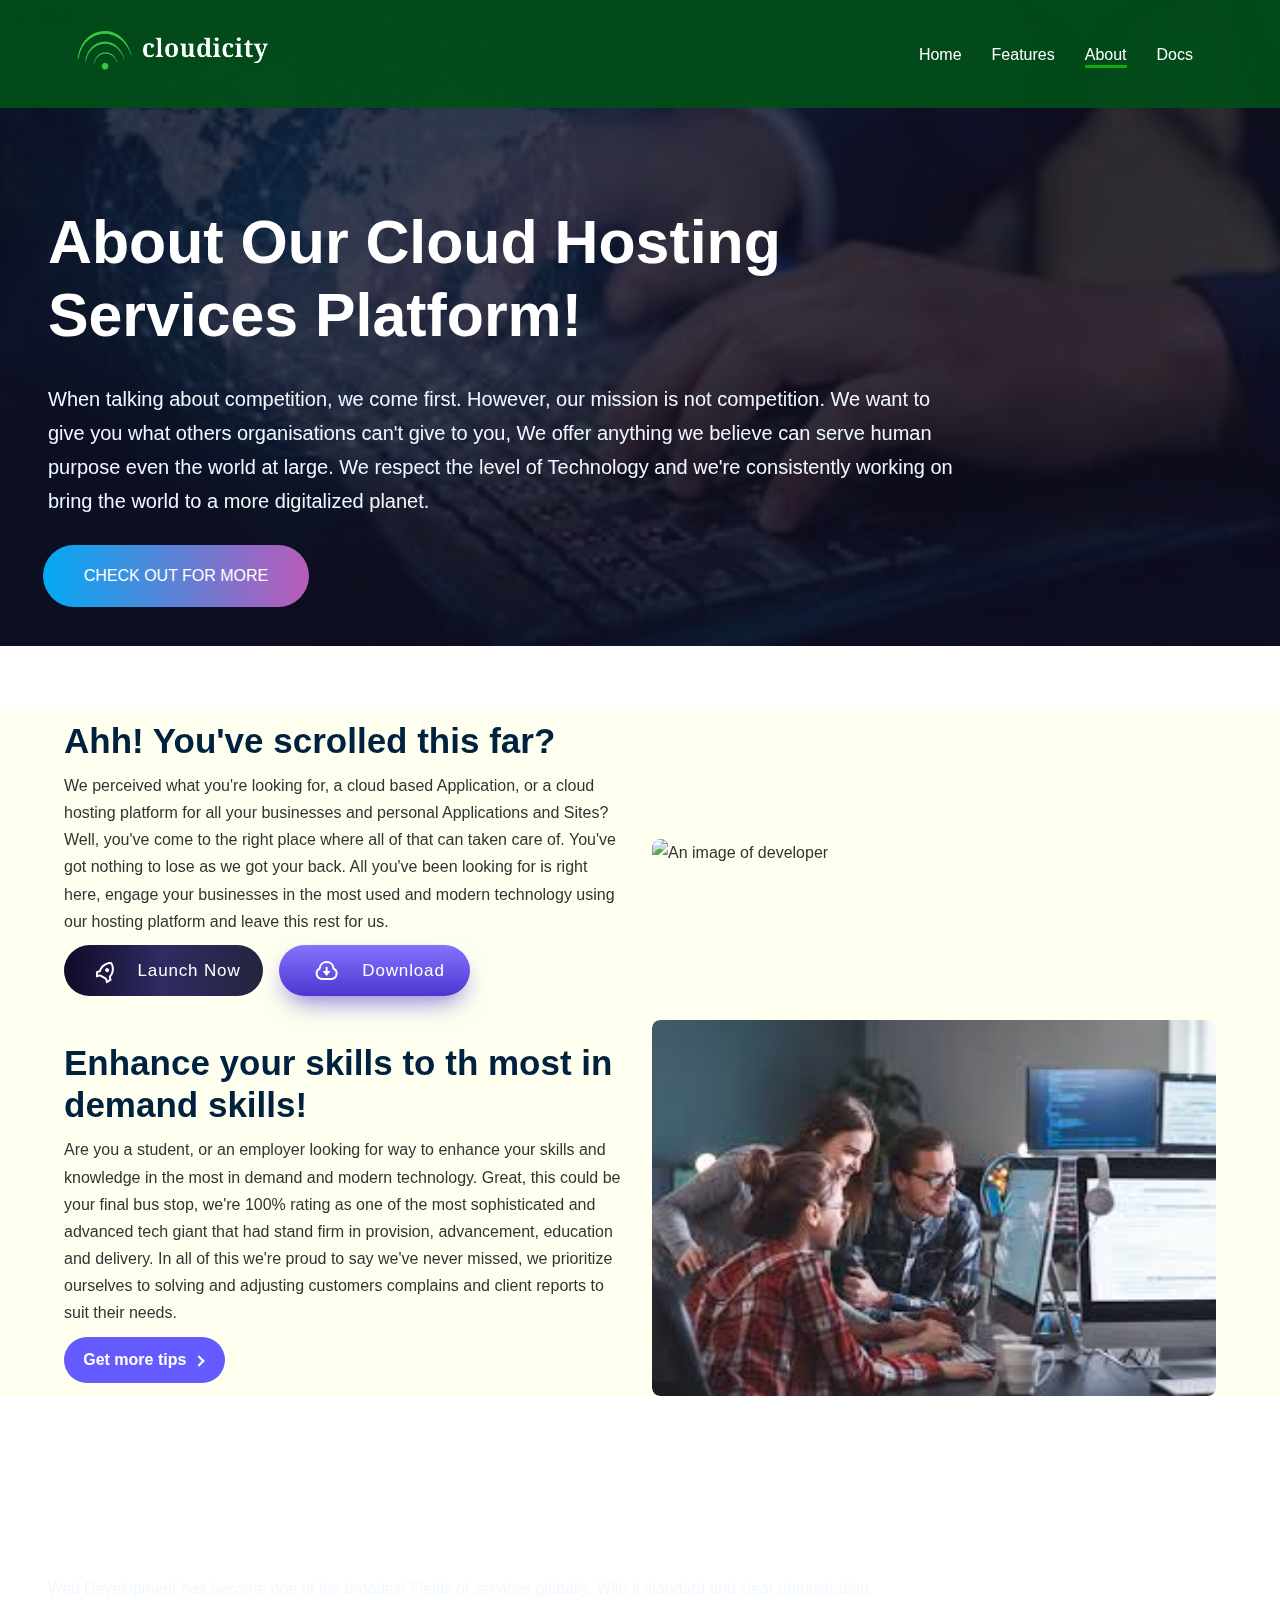
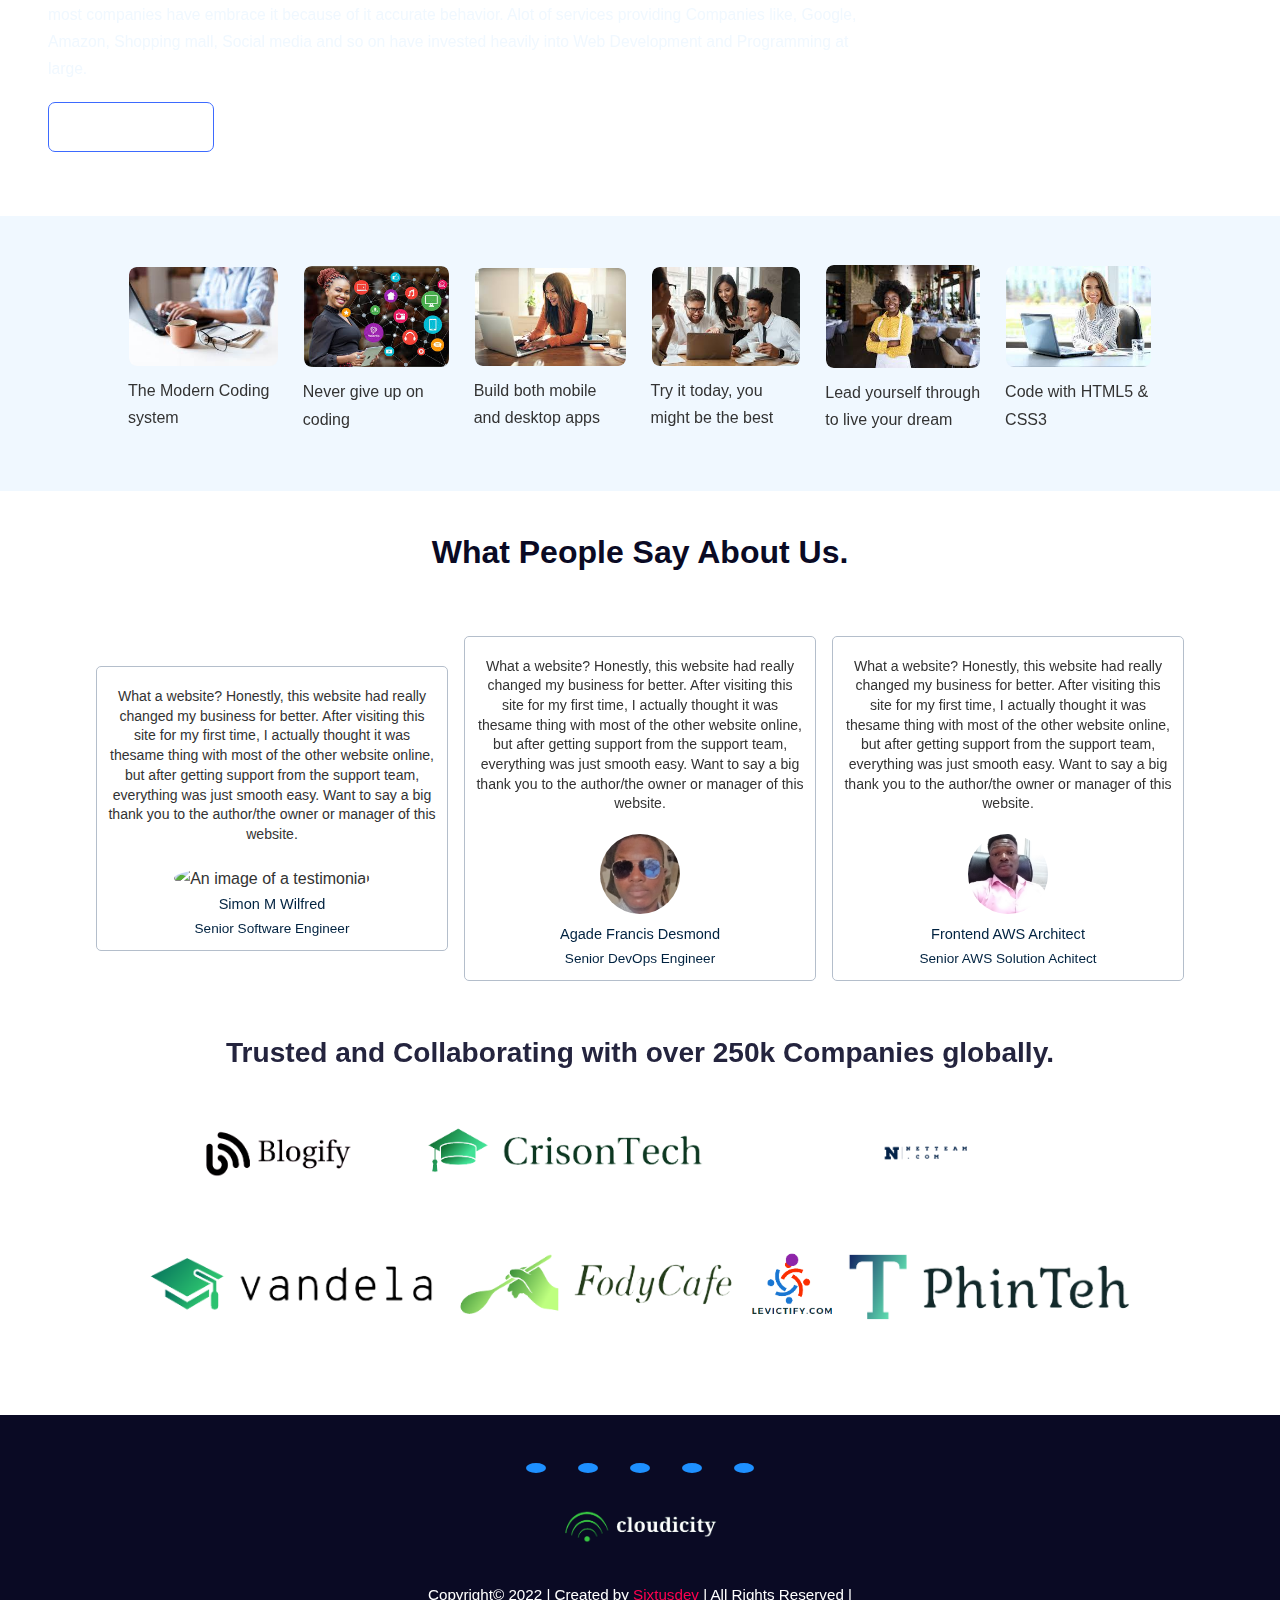
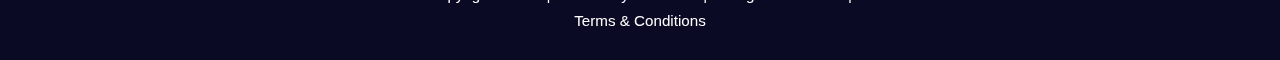
==== commit c062f750: "commit on all files modified developer's name" ====
--- a/about.html
+++ b/about.html
@@ -416,7 +416,7 @@
           />
           <p class="white-color">
             Copyright&copy; 2022 | Created by
-            <span style="color: #ff004f;">SixtusDev</span>
+            <span style="color: #ff004f;">Sixtusdev</span>
             | All Rights Reserved |
             <br />
             Terms & Conditions
